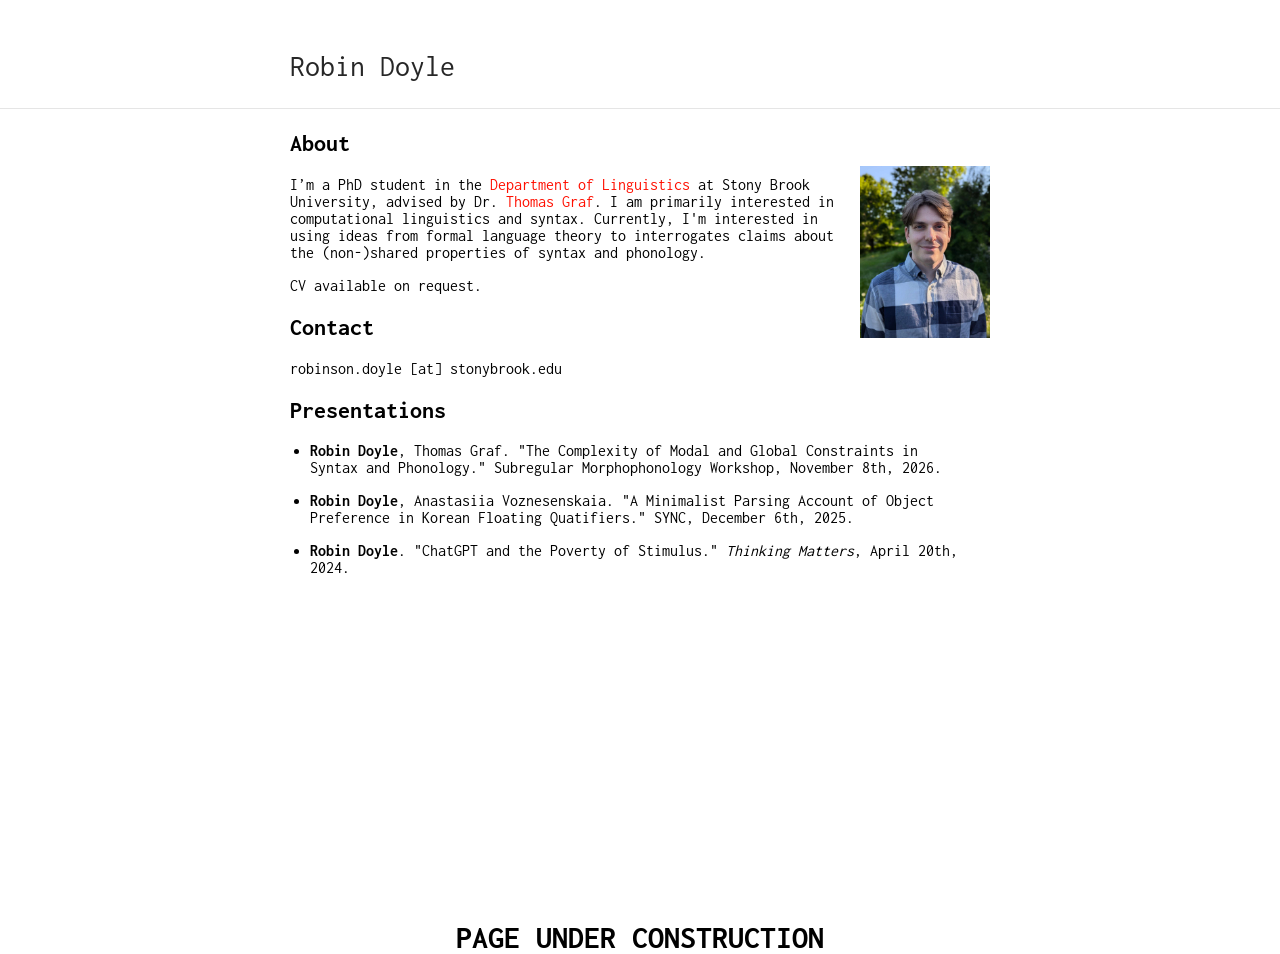
==== index.html @ 254d70b4 "Add files via upload" ====
<!doctype html>
<html lang="en">
    <head>
        <title>Robin Doyle</title>

        <meta charset="utf-8" />
        <meta name="viewport" content="width=device-width, initial-scale=1" />
        <meta name="keywords" content="blog, accent, Robin Doyle, jekyll" />
        <meta name="author" content="" />

        <meta name="description" content="" />
        <link href="https://fonts.googleapis.com/css?family=Inconsolata:400,700" rel="stylesheet" type="text/css" />
        <link rel="stylesheet" href="css/main.css" />

        <!-- Facebook Open Graph -->
        <meta name="og:description" content="" />
        <meta name="og:title" content="Robin Doyle" />
        <meta name="og:url" content="https://robinson-doyle.github.io/" />
        <meta name="og:type" content="article" />
    </head>
    <body>
        <div class="wrapper">
            <div class="navbar container">
                <a id="author-name" class="alignable pull-left" href="https://robinson-doyle.github.io">Robin Doyle</a>
                <ul id="navlist" class="alignable pull-right navbar-ul"></ul>
            </div>
            <div style="clear: both"></div>
            <hr />

            <div class="container content">
                <h2 id="about">About</h2>

                <p><img class="profile-picture" src="headshot-clean.jpg" /></p>

                <p>
                    I’m a PhD student in the
                    <a href="https://linguistics.stonybrook.edu/">Department of Linguistics</a> at Stony Brook University, advised by Dr. <a href="thomasgraf.net">Thomas Graf</a>. I am primarily interested in computational linguistics and syntax. Currently, I'm interested in using ideas from formal language theory to interrogates claims about the (non-)shared properties of syntax and phonology. 
                </p>

                <p>CV available on request.</p>

                <h2 id="contact">Contact</h2>
                <p>robinson.doyle [at] stonybrook.edu</p>

                <h2 id="presentations">Presentations</h2>
                <ul>
                    <li>
                        <p>
                            <b>Robin Doyle</b>, Thomas Graf. "The Complexity of Modal and Global Constraints in Syntax
                            and Phonology." Subregular Morphophonology Workshop, November 8th, 2026.
                        </p>
                    </li>
                </ul>

                <ul>
                    <li>
                        <p>
                            <b>Robin Doyle</b>, Anastasiia Voznesenskaia. "A Minimalist Parsing Account of Object
                            Preference in Korean Floating Quatifiers." SYNC, December 6th, 2025.
                        </p>
                    </li>
                </ul>

                <ul>
                    <li>
                        <p>
                            <b>Robin Doyle</b>. "ChatGPT and the Poverty of Stimulus." <i>Thinking Matters</i>, April
                            20th, 2024.
                        </p>
                    </li>
                </ul>
            </div>
        </div>

        <h1 align="center">PAGE UNDER CONSTRUCTION</h1>
    </body>
    <footer></footer>
</html>
---- css/main.css ----
html {
    height: 100%;
    margin: 0;
    padding: 0
}

body {
    margin: 0;
    font-family: "Inconsolata";
    height: 100%
}

a {
    text-decoration: none;
    color: #FF0F00
}

a:hover {
    text-decoration: underline
}

hr {
    border: 0;
    height: 0;
    border-top: 1px solid rgba(0,0,0,0.1);
    border-bottom: 1px solid rgba(255,255,255,0.3)
}

#author-name {
    font-size: 30px;
    color: #272727;
    display: inline-block
}

.navbar {
    padding: 50px 0 50px 0
}

.navbar-ul {
    display: inline-block;
    margin: 0;
    padding: 5px 0 5px 0;
    margin-left: 20px
}

.nav-list {
    list-style-type: none;
    margin: 0 5px 0 10px
}

.alignable,.pull-left,.pull-right {
    display: inline-block
}

.pull-left {
    float: left
}

.pull-right {
    float: right
}

.container {
    max-width: 700px;
    margin: auto
}

.wrapper {
    min-height: 100%
}

#ins-logo {
    margin: auto;
    display: block;
    max-height: 100px;
    text-align: center
}

@media (max-width: 800px) {
    .container {
        max-width:600px;
        transition: 0.3s ease all
    }
}

@media (max-width: 650px) {
    .container {
        max-width:83%
    }

    .navbar-ul {
        margin-top: 5px
    }
}

@media (max-width: 500px) {
    .navbar {
        text-align:center;
        padding: 50px 0px 0px 0px
    }

    #author-name {
        width: 100%;
        float: none
    }

    #navlist {
        padding: 10px 0 10px 0;
        margin: 0;
        display: block;
        float: none;
        text-align: center;
        width: 100%
    }

    #navlist li.alignable,#navlist li.pull-left,#navlist li.pull-right {
        display: inline-block
    }

    #navlist li.pull-left {
        float: none
    }

    #navlist li.nav-list {
        margin: 0
    }
}

.content a:hover {
    text-decoration: underline
}

.content ol {
    counter-reset: list
}

.content ol>li {
    list-style-position: none;
    position: relative;
    list-style: none;
    margin-top: 5px;
    margin-bottom: 5px
}

.content ul>li {
    margin: 5px 0 5px 0
}

.content ul {
    padding: 0 20px 0 20px
}

.content ol {
    padding: 0 30px 0 30px
}

.content ol>li:before {
    content: "[" counter(list,decimal) "] ";
    counter-increment: list;
    position: absolute;
    left: -30px
}

.content blockquote {
    border-left: 5px solid #333333;
    margin: 20px 0 20px 0;
    padding: 2px 8px 2px 8px;
    font-style: italic
}

.content .profile-picture {
    width: 130px;
    height: auto;
    max-width: 100%;
    aspect-ratio: auto;
    position: relative;
    margin: -10px 0 0 15px;
    float: right;
    object-fit: cover;
}


p .content .profile-picture {
    padding: 0;
    margin: 0
}

@media (max-width: 480px) {
    .content .profile-picture img {
        margin-top:-5px
    }
}

.content img {
    text-align: cover;
    width: 100%
}

table {
    margin: 15px 0;
    border-collapse: collapse;
    width: 100%;
    padding: 0
}

table tr {
    border-top: 1px solid #cccccc;
    background-color: white;
    margin: 0;
    padding: 0
}

table tr:nth-child(2n) {
    background-color: #f8f8f8
}

table tr th {
    font-weight: bold;
    border: 1px solid #cccccc;
    text-align: left;
    margin: 0;
    padding: 6px 13px
}

table tr td {
    border: 1px solid #cccccc;
    text-align: left;
    margin: 0;
    padding: 6px 13px
}

table tr th :first-child,table tr td :first-child {
    margin: 0
}

table tr th :last-child,table tr td :last-child {
    margin: 0
}
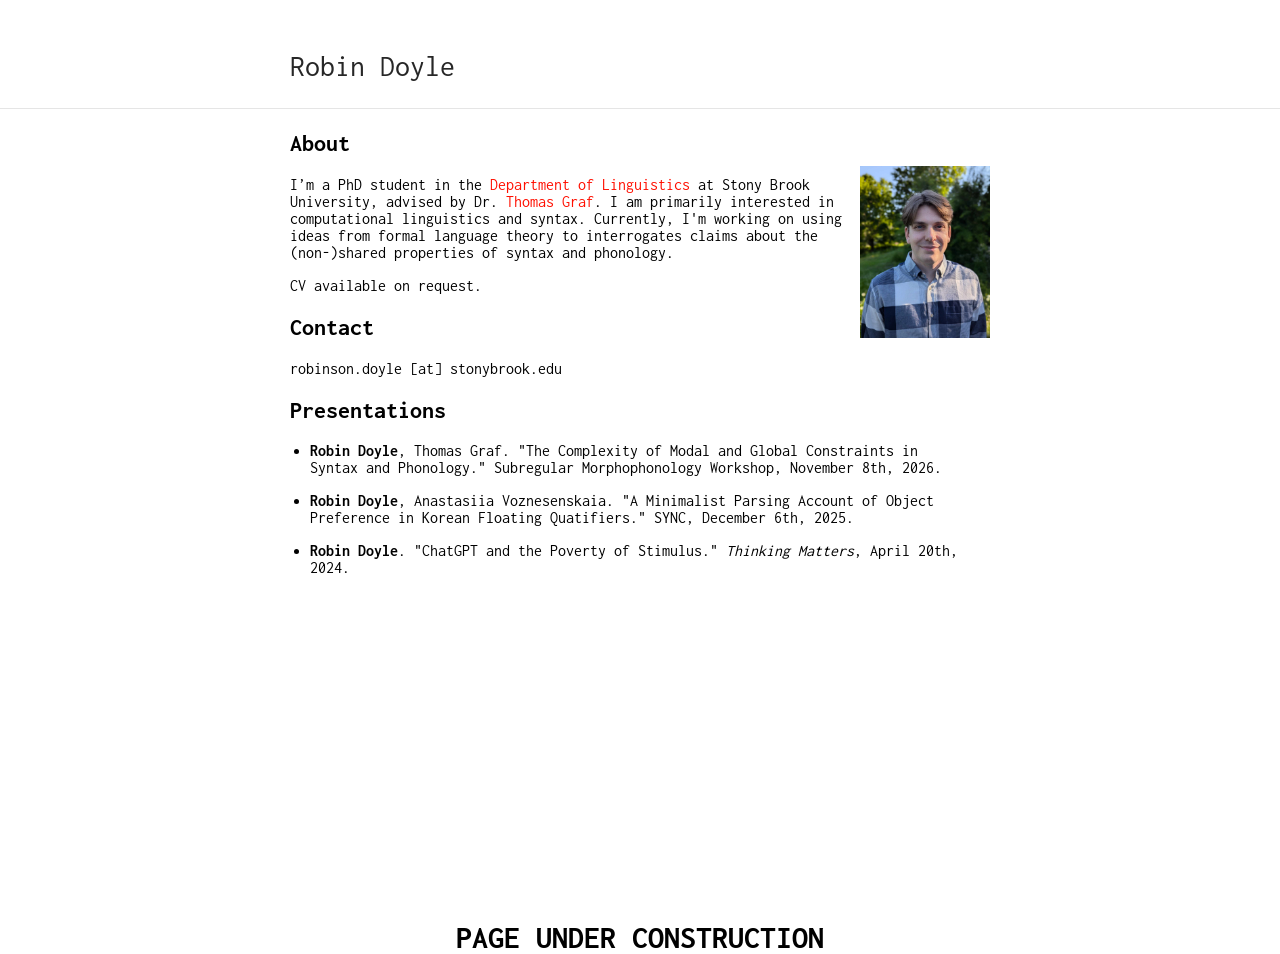
==== commit d697ae15: "Update index.html" ====
--- a/index.html
+++ b/index.html
@@ -34,7 +34,7 @@
 
                 <p>
                     I’m a PhD student in the
-                    <a href="https://linguistics.stonybrook.edu/">Department of Linguistics</a> at Stony Brook University, advised by Dr. <a href="thomasgraf.net">Thomas Graf</a>. I am primarily interested in computational linguistics and syntax. Currently, I'm interested in using ideas from formal language theory to interrogates claims about the (non-)shared properties of syntax and phonology. 
+                    <a href="https://linguistics.stonybrook.edu/">Department of Linguistics</a> at Stony Brook University, advised by Dr. <a href="thomasgraf.net">Thomas Graf</a>. I am primarily interested in computational linguistics and syntax. Currently, I'm working on using ideas from formal language theory to interrogates claims about the (non-)shared properties of syntax and phonology. 
                 </p>
 
                 <p>CV available on request.</p>
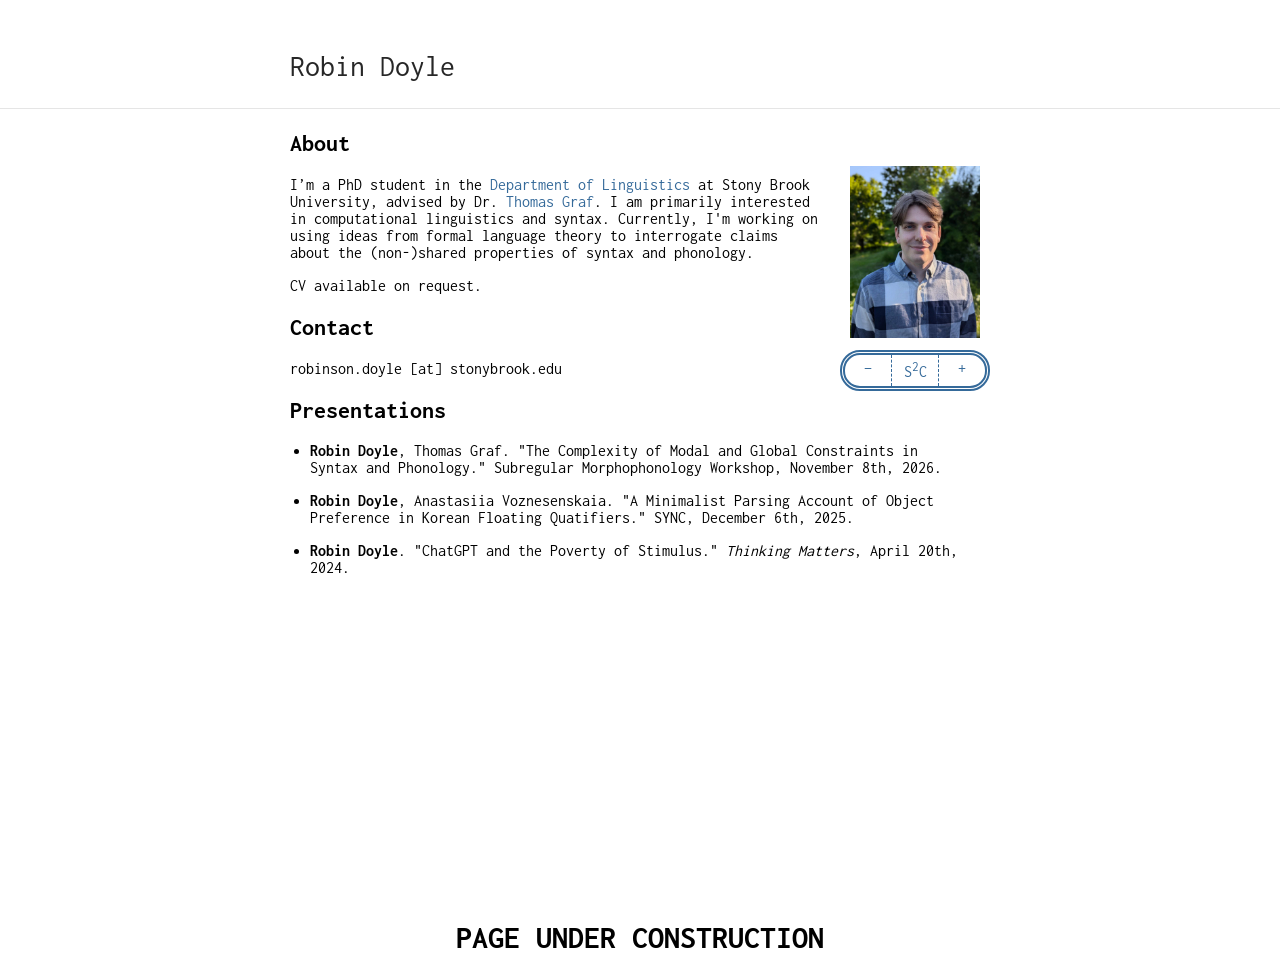
==== commit 36f2dc82: "Add files via upload" ====
--- a/index.html
+++ b/index.html
@@ -10,6 +10,7 @@
 
         <meta name="description" content="" />
         <link href="https://fonts.googleapis.com/css?family=Inconsolata:400,700" rel="stylesheet" type="text/css" />
+        <link rel="stylesheet" type="text/css" href="./css/webring.css" />
         <link rel="stylesheet" href="css/main.css" />
 
         <!-- Facebook Open Graph -->
@@ -30,11 +31,18 @@
             <div class="container content">
                 <h2 id="about">About</h2>
 
-                <p><img class="profile-picture" src="headshot-clean.jpg" /></p>
+                <div class="profile-sidebar">
+                    <img class="profile-picture" src="headshot-clean.jpg" alt="Profile photo" />
+                    <webring>
+                        <a href="https://semiring.club/members#4-" class="back">−</a>
+                        <a href="https://semiring.club/index">S<sup>2</sup>C</a>
+                        <a href="https://semiring.club/members#4+" class="forward">+</a>
+                    </webring>
+                </div>
 
                 <p>
                     I’m a PhD student in the
-                    <a href="https://linguistics.stonybrook.edu/">Department of Linguistics</a> at Stony Brook University, advised by Dr. <a href="thomasgraf.net">Thomas Graf</a>. I am primarily interested in computational linguistics and syntax. Currently, I'm working on using ideas from formal language theory to interrogates claims about the (non-)shared properties of syntax and phonology. 
+                    <a href="https://linguistics.stonybrook.edu/">Department of Linguistics</a> at Stony Brook University, advised by Dr. <a href="thomasgraf.net">Thomas Graf</a>. I am primarily interested in computational linguistics and syntax. Currently, I'm working on using ideas from formal language theory to interrogate claims about the (non-)shared properties of syntax and phonology. 
                 </p>
 
                 <p>CV available on request.</p>
--- a/css/main.css
+++ b/css/main.css
@@ -12,7 +12,7 @@
 
 a {
     text-decoration: none;
-    color: #FF0F00
+    color: #356A9A
 }
 
 a:hover {
@@ -168,15 +168,24 @@
     font-style: italic
 }
 
+.content .profile-sidebar {
+    float: right;
+    display: flex;
+    flex-direction: column;
+    align-items: center;
+    gap: 12px;
+    width: 150px;
+    margin: -10px 0 15px 20px;
+}
+
 .content .profile-picture {
+    display: block;
     width: 130px;
+    max-width: 100%;
     height: auto;
-    max-width: 100%;
-    aspect-ratio: auto;
-    position: relative;
-    margin: -10px 0 0 15px;
-    float: right;
-    object-fit: cover;
+    margin: 0;
+    float: none;
+    object-fit: contain;
 }
 
 
@@ -236,3 +245,57 @@
 table tr th :last-child,table tr td :last-child {
     margin: 0
 }
+
+
+.content webring {
+    box-sizing: border-box;
+    display: flex;
+    justify-content: space-around;
+    align-items: stretch;
+    width: 100%;
+    max-width: 12em;
+    margin: 0;
+    border: double thick #356A9A;
+    border-radius: 1.25em;
+    overflow: hidden;
+}
+
+.content webring a {
+    flex: 1 1 0;
+    width: auto;
+    padding: 5px 0;
+    color: #356A9A;
+    text-align: center;
+    text-decoration: none;
+}
+
+.content webring a:hover {
+    background: #E8F0F7;
+}
+
+.content webring a:visited {
+    color: #356A9A;
+}
+
+.content webring a.back {
+    margin-right: 0;
+    border-right: dashed thin #356A9A;
+    border-radius: 1.25em 0 0 1.25em;
+}
+
+.content webring a.forward {
+    margin-left: 0;
+    border-left: dashed thin #356A9A;
+    border-radius: 0 1.25em 1.25em 0;
+}
+
+@media (max-width: 480px) {
+    .content .profile-sidebar {
+        width: 125px;
+        margin-left: 15px;
+    }
+
+    .content .profile-picture {
+        width: 115px;
+    }
+}
